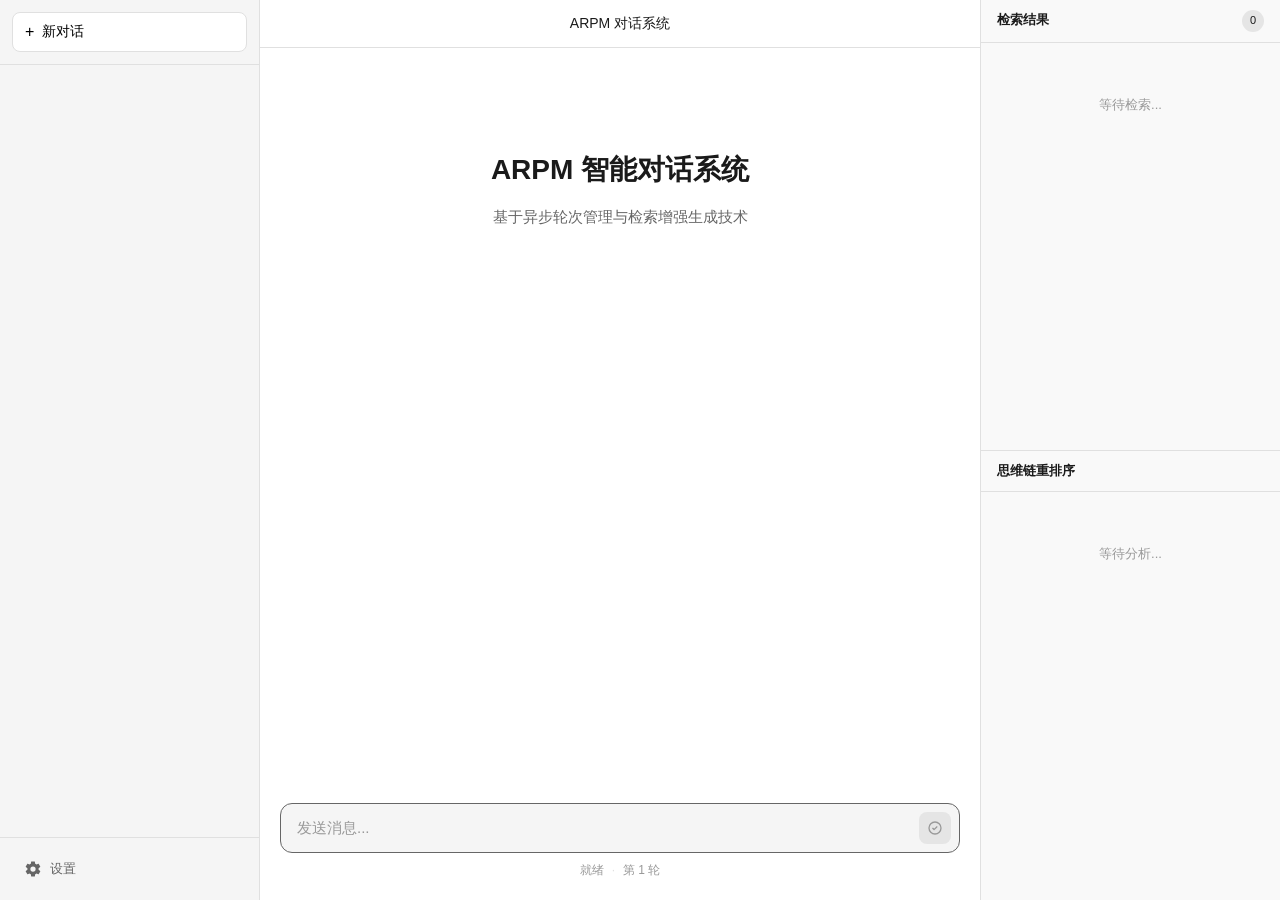
==== templates/index.html @ bab031fd "ARPM[V2.0] 引入memory长短期记忆混合模式，异步处理，提高检索速度" ====
<!DOCTYPE html>
<html lang="zh-CN">
<head>
    <meta charset="UTF-8">
    <meta name="viewport" content="width=device-width, initial-scale=1.0">
    <title>ARPM 对话系统</title>
    <link rel="stylesheet" href="/static/css/style.css">
</head>
<body>
    <div class="app">
        <!-- 侧边栏 -->
        <aside class="sidebar">
            <div class="sidebar-header">
                <button id="new-chat" class="btn-new-chat">
                    <span>+</span>
                    新对话
                </button>
            </div>
            <div class="session-list" id="session-list"></div>
            <div class="sidebar-footer">
                <button id="open-settings" class="btn-settings">
                    <svg viewBox="0 0 24 24" width="18" height="18"><path fill="currentColor" d="M12 15.5A3.5 3.5 0 0 1 8.5 12 3.5 3.5 0 0 1 12 8.5a3.5 3.5 0 0 1 3.5 3.5 3.5 3.5 0 0 1-3.5 3.5m7.43-2.53c.04-.32.07-.64.07-.97 0-.33-.03-.66-.07-1l2.11-1.63c.19-.15.24-.42.12-.64l-2-3.46c-.12-.22-.39-.3-.61-.22l-2.49 1c-.52-.4-1.08-.73-1.69-.98l-.38-2.65C14.46 2.18 14.25 2 14 2h-4c-.25 0-.46.18-.5.42l-.38 2.65c-.61.25-1.17.59-1.69.98l-2.49-1c-.23-.09-.49 0-.61.22l-2 3.46c-.13.22-.07.49.12.64l2.11 1.63c-.04.34-.07.67-.07 1 0 .33.03.66.07.97l-2.11 1.63c-.19.15-.24.42-.12.64l2 3.46c.12.22.39.3.61.22l2.49-1c.52.4 1.08.73 1.69.98l.38 2.65c.04.24.25.42.5.42h4c.25 0 .46-.18.5-.42l.38-2.65c.61-.25 1.17-.59 1.69-.98l2.49 1c.23.09.49 0 .61-.22l2-3.46c.12-.22.07-.49-.12-.64l-2.11-1.63Z"/></svg>
                    设置
                </button>
            </div>
        </aside>

        <!-- 主内容区 -->
        <main class="main">
            <!-- 顶部标题栏 -->
            <header class="header">
                <div class="model-selector" id="model-display">
                    <span>ARPM 对话系统</span>
                </div>
            </header>

            <!-- 聊天区域 -->
            <div class="chat-container" id="chat-container">
                <div class="welcome" id="welcome">
                    <h1>ARPM 智能对话系统</h1>
                    <p>基于异步轮次管理与检索增强生成技术</p>
                </div>
            </div>

            <!-- 输入区域 -->
            <div class="input-container">
                <div class="input-wrapper">
                    <textarea 
                        id="user-input" 
                        placeholder="发送消息..." 
                        rows="1"
                    ></textarea>
                    <div class="input-actions">
                        <button id="btn-send" class="btn-send" disabled>
                            <svg viewBox="0 0 24 24" width="16" height="16"><path fill="currentColor" d="M2 12a10 10 0 1 1 20 0 10 10 0 0 1-20 0Zm18 0a8 8 0 1 0-16 0 8 8 0 0 0 16 0Zm-4.7-2.3a1 1 0 0 1 0 1.4l-4 4a1 1 0 0 1-1.4 0l-2-2a1 1 0 0 1 1.4-1.4L11 12.58l3.3-3.3a1 1 0 0 1 1.4 0Z"/></svg>
                        </button>
                        <button id="btn-stop" class="btn-stop" style="display:none">
                            <svg viewBox="0 0 24 24" width="16" height="16"><path fill="currentColor" d="M12 2a10 10 0 1 0 10 10A10 10 0 0 0 12 2Zm4 11H8v-2h8Z"/></svg>
                        </button>
                    </div>
                </div>
                <div class="input-footer">
                    <span id="status-text">就绪</span>
                    <span class="divider">·</span>
                    <span id="round-text">第 1 轮</span>
                </div>
            </div>
        </main>

        <!-- 右侧信息面板 -->
        <aside class="info-panel" id="info-panel">
            <div class="panel-section">
                <div class="panel-header">
                    <span>检索结果</span>
                    <span id="rag-count" class="count">0</span>
                </div>
                <div class="panel-content" id="rag-content">
                    <div class="empty">等待检索...</div>
                </div>
            </div>
            <div class="panel-section">
                <div class="panel-header">
                    <span>思维链重排序</span>
                </div>
                <div class="panel-content" id="cot-content">
                    <div class="empty">等待分析...</div>
                </div>
            </div>
        </aside>
    </div>

    <!-- 设置弹窗 -->
    <div class="modal" id="settings-modal">
        <div class="modal-content">
            <div class="modal-header">
                <h2>设置</h2>
                <button class="btn-close" id="close-settings">&times;</button>
            </div>
            <div class="modal-body">
                <div class="config-section">
                    <h3>API 配置</h3>
                    <div class="form-item">
                        <label>API 密钥</label>
                        <input type="password" id="cfg-api-key" placeholder="sk-...">
                    </div>
                    <div class="form-item">
                        <label>接口地址</label>
                        <input type="text" id="cfg-base-url" placeholder="https://api.deepseek.com">
                    </div>
                    <div class="form-item">
                        <label>模型名称</label>
                        <input type="text" id="cfg-model" placeholder="deepseek-chat">
                    </div>
                    <button id="test-api" class="btn-secondary">测试连接</button>
                    <span id="test-result"></span>
                </div>

                <div class="config-section">
                    <h3>角色设定</h3>
                    <div class="form-item">
                        <label>系统提示词</label>
                        <textarea id="cfg-system-prompt" rows="3" placeholder="定义 AI 助手的行为和性格..."></textarea>
                    </div>
                </div>

                <div class="config-section">
                    <h3>知识库</h3>
                    <div class="file-upload">
                        <input type="file" id="file-upload" accept=".txt,.md,.json" style="display:none">
                        <button id="upload-file" class="btn-secondary">选择文件</button>
                        <span id="file-name"></span>
                    </div>
                    <div class="progress-container" id="progress-container" style="display:none">
                        <div class="progress-bar">
                            <div class="progress-fill" id="progress-fill"></div>
                        </div>
                        <span id="progress-text">0%</span>
                    </div>
                    <div class="knowledge-info">
                        已加载 <strong id="kb-count">0</strong> 个片段
                    </div>
                </div>

                <div class="config-section">
                    <h3>检索参数</h3>
                    <div class="form-row">
                        <div class="form-item">
                            <label>分块大小</label>
                            <input type="number" id="cfg-chunk-size" value="600" min="100" max="2000" step="100">
                        </div>
                        <div class="form-item">
                            <label>检索数量</label>
                            <input type="number" id="cfg-top-k" value="5" min="1" max="20">
                        </div>
                        <div class="form-item">
                            <label>衰减率</label>
                            <input type="number" id="cfg-decay" value="20" min="1" max="100">
                        </div>
                    </div>
                </div>
            </div>
            <div class="modal-footer">
                <button id="save-settings" class="btn-primary">保存</button>
            </div>
        </div>
    </div>

    <!-- 提示消息 -->
    <div class="toast-container" id="toast-container"></div>

    <script src="/static/js/chat.js"></script>
</body>
</html>
---- static/css/style.css ----
/* ARPM 对话系统 - 简洁风格 */

:root {
    --bg-primary: #ffffff;
    --bg-secondary: #f9f9f9;
    --bg-sidebar: #f5f5f5;
    --bg-hover: #e5e5e5;
    --bg-input: #f5f5f5;
    
    --text-primary: #1a1a1a;
    --text-secondary: #666666;
    --text-tertiary: #999999;
    
    --border-color: #e0e0e0;
    --border-light: #f0f0f0;
    
    --accent: #1a1a1a;
    --accent-hover: #333333;
    --accent-blue: #2563eb;
    --accent-green: #10a37f;
    --accent-red: #ef4444;
    
    --shadow: 0 2px 8px rgba(0,0,0,0.08);
    --shadow-lg: 0 4px 16px rgba(0,0,0,0.12);
    
    --radius-sm: 6px;
    --radius-md: 8px;
    --radius-lg: 12px;
    
    --sidebar-width: 260px;
    --panel-width: 300px;
    --header-height: 48px;
}

* {
    margin: 0;
    padding: 0;
    box-sizing: border-box;
}

html, body {
    height: 100%;
    font-family: -apple-system, BlinkMacSystemFont, "Segoe UI", "Noto Sans SC", "PingFang SC", "Microsoft YaHei", sans-serif;
    font-size: 14px;
    line-height: 1.6;
    color: var(--text-primary);
    background: var(--bg-primary);
}

.app {
    height: 100vh;
    display: flex;
}

/* 侧边栏 */
.sidebar {
    width: var(--sidebar-width);
    background: var(--bg-sidebar);
    border-right: 1px solid var(--border-color);
    display: flex;
    flex-direction: column;
    flex-shrink: 0;
}

.sidebar-header {
    padding: 12px;
    border-bottom: 1px solid var(--border-color);
}

.btn-new-chat {
    width: 100%;
    padding: 10px 12px;
    background: var(--bg-primary);
    border: 1px solid var(--border-color);
    border-radius: var(--radius-md);
    font-size: 14px;
    cursor: pointer;
    display: flex;
    align-items: center;
    gap: 8px;
    transition: all 0.2s;
}

.btn-new-chat:hover {
    background: var(--bg-hover);
    border-color: var(--text-secondary);
}

.btn-new-chat span {
    font-size: 16px;
    font-weight: 300;
}

.session-list {
    flex: 1;
    overflow-y: auto;
    padding: 8px;
}

.session-item {
    padding: 10px 12px;
    border-radius: var(--radius-md);
    cursor: pointer;
    font-size: 13px;
    margin-bottom: 4px;
    transition: background 0.2s;
    display: flex;
    align-items: center;
    justify-content: space-between;
    gap: 8px;
}

.session-item:hover {
    background: var(--bg-hover);
}

.session-item:hover .btn-export {
    opacity: 1;
}

.session-item.active {
    background: var(--bg-hover);
}

.session-name {
    flex: 1;
    overflow: hidden;
    text-overflow: ellipsis;
    white-space: nowrap;
}

.btn-export {
    width: 20px;
    height: 20px;
    border: none;
    background: transparent;
    color: var(--text-tertiary);
    cursor: pointer;
    opacity: 0;
    transition: all 0.2s;
    display: flex;
    align-items: center;
    justify-content: center;
    border-radius: 4px;
    font-size: 12px;
}

.btn-export:hover {
    background: var(--bg-primary);
    color: var(--text-primary);
}

.sidebar-footer {
    padding: 12px;
    border-top: 1px solid var(--border-color);
}

.btn-settings {
    width: 100%;
    padding: 10px 12px;
    background: transparent;
    border: none;
    border-radius: var(--radius-md);
    font-size: 13px;
    color: var(--text-secondary);
    cursor: pointer;
    display: flex;
    align-items: center;
    gap: 8px;
    transition: all 0.2s;
}

.btn-settings:hover {
    background: var(--bg-hover);
    color: var(--text-primary);
}

/* 主内容区 */
.main {
    flex: 1;
    display: flex;
    flex-direction: column;
    min-width: 0;
    background: var(--bg-primary);
}

.header {
    height: var(--header-height);
    border-bottom: 1px solid var(--border-color);
    display: flex;
    align-items: center;
    justify-content: center;
    padding: 0 20px;
}

.model-selector {
    font-size: 14px;
    font-weight: 500;
    color: var(--text-primary);
}

/* 聊天容器 */
.chat-container {
    flex: 1;
    overflow-y: auto;
    padding: 20px 0;
    scroll-behavior: smooth;
}

/* 欢迎消息 */
.welcome {
    text-align: center;
    padding: 80px 20px;
    color: var(--text-secondary);
}

.welcome h1 {
    font-size: 28px;
    font-weight: 600;
    color: var(--text-primary);
    margin-bottom: 12px;
}

.welcome p {
    font-size: 15px;
}

/* 消息样式 */
.message {
    padding: 20px 0;
    border-bottom: 1px solid var(--border-light);
}

.message:last-child {
    border-bottom: none;
}

.message-content-wrapper {
    max-width: 768px;
    margin: 0 auto;
    padding: 0 20px;
    display: flex;
    gap: 16px;
}

.message-avatar {
    width: 28px;
    height: 28px;
    border-radius: 4px;
    display: flex;
    align-items: center;
    justify-content: center;
    font-size: 12px;
    font-weight: 600;
    flex-shrink: 0;
}

.message.assistant .message-avatar {
    background: var(--accent-green);
    color: white;
}

.message.user .message-avatar {
    background: var(--bg-hover);
    color: var(--text-primary);
}

.message-body {
    flex: 1;
    min-width: 0;
}

.message-header {
    font-size: 13px;
    font-weight: 600;
    margin-bottom: 4px;
    color: var(--text-primary);
}

.message-text {
    font-size: 15px;
    line-height: 1.7;
    color: var(--text-primary);
    word-wrap: break-word;
}

.message-text pre {
    background: var(--bg-secondary);
    border: 1px solid var(--border-color);
    border-radius: var(--radius-md);
    padding: 12px;
    margin: 12px 0;
    overflow-x: auto;
}

.message-text code {
    font-family: "SF Mono", Monaco, "Cascadia Code", monospace;
    font-size: 13px;
    background: var(--bg-secondary);
    padding: 2px 6px;
    border-radius: 4px;
}

.message-text pre code {
    background: none;
    padding: 0;
}

.message-text p {
    margin-bottom: 12px;
}

.message-text p:last-child {
    margin-bottom: 0;
}

/* 输入区域 */
.input-container {
    padding: 16px 20px 20px;
    background: var(--bg-primary);
}

.input-wrapper {
    max-width: 768px;
    margin: 0 auto;
    position: relative;
    background: var(--bg-input);
    border: 1px solid var(--border-color);
    border-radius: var(--radius-lg);
    display: flex;
    align-items: flex-end;
    transition: border-color 0.2s;
}

.input-wrapper:focus-within {
    border-color: var(--text-secondary);
}

.input-wrapper textarea {
    flex: 1;
    background: transparent;
    border: none;
    padding: 12px 16px;
    font-size: 15px;
    line-height: 1.5;
    color: var(--text-primary);
    resize: none;
    min-height: 24px;
    max-height: 200px;
    outline: none;
    font-family: inherit;
}

.input-wrapper textarea::placeholder {
    color: var(--text-tertiary);
}

.input-actions {
    padding: 8px;
    display: flex;
    align-items: center;
    gap: 8px;
}

.btn-send, .btn-stop {
    width: 32px;
    height: 32px;
    border-radius: var(--radius-md);
    border: none;
    cursor: pointer;
    display: flex;
    align-items: center;
    justify-content: center;
    transition: all 0.2s;
}

.btn-send {
    background: var(--accent);
    color: white;
}

.btn-send:hover:not(:disabled) {
    background: var(--accent-hover);
}

.btn-send:disabled {
    background: var(--bg-hover);
    color: var(--text-tertiary);
    cursor: not-allowed;
}

.btn-stop {
    background: var(--accent-red);
    color: white;
}

.btn-stop:hover {
    opacity: 0.9;
}

.input-footer {
    max-width: 768px;
    margin: 8px auto 0;
    display: flex;
    align-items: center;
    justify-content: center;
    gap: 8px;
    font-size: 12px;
    color: var(--text-tertiary);
}

.input-footer .divider {
    color: var(--border-color);
}

#status-text.processing {
    color: var(--accent-blue);
}

#status-text.success {
    color: var(--accent-green);
}

#status-text.error {
    color: var(--accent-red);
}

/* 右侧信息面板 */
.info-panel {
    width: var(--panel-width);
    background: var(--bg-secondary);
    border-left: 1px solid var(--border-color);
    display: flex;
    flex-direction: column;
    flex-shrink: 0;
}

.panel-section {
    flex: 1;
    display: flex;
    flex-direction: column;
    overflow: hidden;
    border-bottom: 1px solid var(--border-color);
}

.panel-section:last-child {
    border-bottom: none;
}

.panel-header {
    padding: 10px 16px;
    border-bottom: 1px solid var(--border-color);
    display: flex;
    align-items: center;
    justify-content: space-between;
    font-size: 13px;
    font-weight: 600;
    flex-shrink: 0;
}

.panel-header .count {
    background: var(--bg-hover);
    padding: 2px 8px;
    border-radius: 12px;
    font-size: 11px;
    font-weight: 500;
}

.panel-content {
    flex: 1;
    overflow-y: auto;
    padding: 12px;
}

.panel-content .empty {
    text-align: center;
    padding: 40px 20px;
    color: var(--text-tertiary);
    font-size: 13px;
}

.rag-item {
    background: var(--bg-primary);
    border: 1px solid var(--border-color);
    border-radius: var(--radius-md);
    padding: 10px 12px;
    margin-bottom: 8px;
    font-size: 12px;
    line-height: 1.5;
}

.rag-item:last-child {
    margin-bottom: 0;
}

.rag-index {
    display: inline-block;
    background: var(--accent-blue);
    color: white;
    padding: 2px 6px;
    border-radius: 4px;
    font-size: 10px;
    margin-bottom: 6px;
}

.rag-text {
    color: var(--text-secondary);
    display: -webkit-box;
    -webkit-line-clamp: 3;
    -webkit-box-orient: vertical;
    overflow: hidden;
}

/* 思维链样式 */
.cot-step {
    display: flex;
    gap: 8px;
    padding: 8px;
    margin-bottom: 6px;
    background: var(--bg-primary);
    border: 1px solid var(--border-color);
    border-radius: var(--radius-md);
    font-size: 12px;
    line-height: 1.5;
}

.cot-step:last-child {
    margin-bottom: 0;
}

.cot-step-num {
    width: 18px;
    height: 18px;
    background: var(--accent-blue);
    color: white;
    border-radius: 50%;
    font-size: 10px;
    font-weight: 600;
    display: flex;
    align-items: center;
    justify-content: center;
    flex-shrink: 0;
}

.cot-step-text {
    color: var(--text-secondary);
    flex: 1;
}

/* 弹窗 */
.modal {
    position: fixed;
    inset: 0;
    background: rgba(0,0,0,0.5);
    display: none;
    align-items: center;
    justify-content: center;
    z-index: 1000;
}

.modal.show {
    display: flex;
}

.modal-content {
    background: var(--bg-primary);
    width: 90%;
    max-width: 480px;
    max-height: 85vh;
    border-radius: var(--radius-lg);
    box-shadow: var(--shadow-lg);
    display: flex;
    flex-direction: column;
}

.modal-header {
    padding: 16px 20px;
    border-bottom: 1px solid var(--border-color);
    display: flex;
    align-items: center;
    justify-content: space-between;
}

.modal-header h2 {
    font-size: 16px;
    font-weight: 600;
}

.btn-close {
    background: none;
    border: none;
    font-size: 24px;
    color: var(--text-secondary);
    cursor: pointer;
    width: 32px;
    height: 32px;
    display: flex;
    align-items: center;
    justify-content: center;
    border-radius: var(--radius-md);
    transition: all 0.2s;
}

.btn-close:hover {
    background: var(--bg-hover);
    color: var(--text-primary);
}

.modal-body {
    flex: 1;
    overflow-y: auto;
    padding: 20px;
}

.modal-footer {
    padding: 16px 20px;
    border-top: 1px solid var(--border-color);
    display: flex;
    justify-content: flex-end;
}

/* 配置表单 */
.config-section {
    margin-bottom: 24px;
}

.config-section:last-child {
    margin-bottom: 0;
}

.config-section h3 {
    font-size: 13px;
    font-weight: 600;
    color: var(--text-secondary);
    margin-bottom: 12px;
    text-transform: uppercase;
    letter-spacing: 0.5px;
}

.form-item {
    margin-bottom: 12px;
}

.form-item:last-child {
    margin-bottom: 0;
}

.form-item label {
    display: block;
    font-size: 13px;
    color: var(--text-secondary);
    margin-bottom: 6px;
}

.form-item input,
.form-item textarea {
    width: 100%;
    padding: 10px 12px;
    background: var(--bg-secondary);
    border: 1px solid var(--border-color);
    border-radius: var(--radius-md);
    font-size: 14px;
    color: var(--text-primary);
    font-family: inherit;
    transition: border-color 0.2s;
}

.form-item input:focus,
.form-item textarea:focus {
    outline: none;
    border-color: var(--text-secondary);
}

.form-item textarea {
    resize: vertical;
}

.form-row {
    display: grid;
    grid-template-columns: repeat(3, 1fr);
    gap: 12px;
}

.btn-primary {
    padding: 10px 20px;
    background: var(--accent);
    color: white;
    border: none;
    border-radius: var(--radius-md);
    font-size: 14px;
    font-weight: 500;
    cursor: pointer;
    transition: all 0.2s;
}

.btn-primary:hover {
    background: var(--accent-hover);
}

.btn-secondary {
    padding: 8px 16px;
    background: var(--bg-secondary);
    color: var(--text-primary);
    border: 1px solid var(--border-color);
    border-radius: var(--radius-md);
    font-size: 13px;
    cursor: pointer;
    transition: all 0.2s;
}

.btn-secondary:hover {
    background: var(--bg-hover);
    border-color: var(--text-secondary);
}

/* 文件上传 */
.file-upload {
    display: flex;
    align-items: center;
    gap: 12px;
    margin-bottom: 12px;
}

#file-name {
    font-size: 13px;
    color: var(--text-secondary);
}

/* 进度条 */
.progress-container {
    display: flex;
    align-items: center;
    gap: 12px;
    margin-bottom: 12px;
}

.progress-bar {
    flex: 1;
    height: 6px;
    background: var(--bg-hover);
    border-radius: 3px;
    overflow: hidden;
}

.progress-fill {
    height: 100%;
    background: var(--accent-blue);
    border-radius: 3px;
    transition: width 0.3s;
    width: 0%;
}

#progress-text {
    font-size: 12px;
    color: var(--text-secondary);
    min-width: 40px;
    text-align: right;
}

.knowledge-info {
    padding: 10px 12px;
    background: var(--bg-secondary);
    border-radius: var(--radius-md);
    font-size: 13px;
    color: var(--text-secondary);
}

.knowledge-info strong {
    color: var(--text-primary);
}

#test-result {
    margin-left: 12px;
    font-size: 12px;
}

#test-result.success {
    color: var(--accent-green);
}

#test-result.error {
    color: var(--accent-red);
}

/* Toast */
.toast-container {
    position: fixed;
    bottom: 20px;
    right: 20px;
    display: flex;
    flex-direction: column;
    gap: 8px;
    z-index: 2000;
}

.toast {
    background: var(--bg-primary);
    border: 1px solid var(--border-color);
    border-left: 3px solid var(--accent);
    padding: 12px 16px;
    border-radius: var(--radius-md);
    box-shadow: var(--shadow-lg);
    font-size: 13px;
    animation: slideIn 0.3s ease;
    max-width: 320px;
}

.toast.success {
    border-left-color: var(--accent-green);
}

.toast.error {
    border-left-color: var(--accent-red);
}

@keyframes slideIn {
    from {
        opacity: 0;
        transform: translateX(20px);
    }
    to {
        opacity: 1;
        transform: translateX(0);
    }
}

/* 加载指示器 */
.typing {
    display: flex;
    align-items: center;
    gap: 4px;
    padding: 4px 0;
}

.typing span {
    width: 6px;
    height: 6px;
    background: var(--text-tertiary);
    border-radius: 50%;
    animation: typing 1.4s infinite;
}

.typing span:nth-child(2) {
    animation-delay: 0.2s;
}

.typing span:nth-child(3) {
    animation-delay: 0.4s;
}

@keyframes typing {
    0%, 60%, 100% {
        transform: translateY(0);
    }
    30% {
        transform: translateY(-4px);
    }
}

/* 滚动条 */
::-webkit-scrollbar {
    width: 8px;
    height: 8px;
}

::-webkit-scrollbar-track {
    background: transparent;
}

::-webkit-scrollbar-thumb {
    background: var(--border-color);
    border-radius: 4px;
}

::-webkit-scrollbar-thumb:hover {
    background: var(--text-tertiary);
}

/* 响应式 */
@media (max-width: 1200px) {
    .info-panel {
        display: none;
    }
}

@media (max-width: 768px) {
    .sidebar {
        display: none;
    }
}

/* 隐藏类 */
.hidden {
    display: none !important;
}
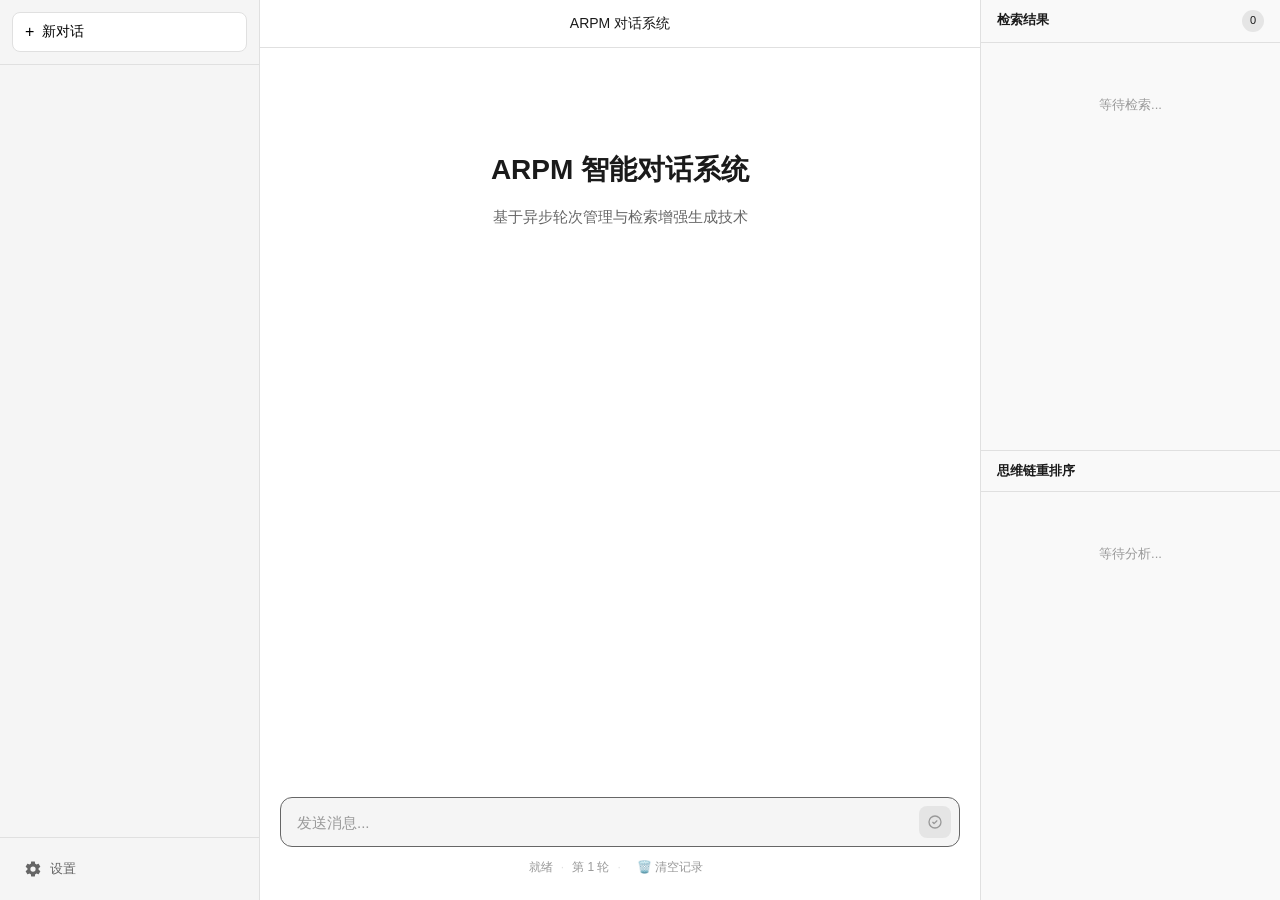
==== commit dadf892e: "ARPM(V3.0) 整体做了工程化，提供了消融实验选项" ====
--- a/templates/index.html
+++ b/templates/index.html
@@ -63,6 +63,10 @@
                     <span id="status-text">就绪</span>
                     <span class="divider">·</span>
                     <span id="round-text">第 1 轮</span>
+                    <span class="divider">·</span>
+                    <button id="btn-clear-chat" class="btn-clear-chat" title="清空当前聊天记录">
+                        🗑️ 清空记录
+                    </button>
                 </div>
             </div>
         </main>
@@ -138,6 +142,7 @@
                     </div>
                     <div class="knowledge-info">
                         已加载 <strong id="kb-count">0</strong> 个片段
+                        <button id="manage-kb" class="btn-link" style="margin-left: 10px;">管理</button>
                     </div>
                 </div>
 
@@ -158,6 +163,84 @@
                         </div>
                     </div>
                 </div>
+
+                <div class="config-section">
+                    <h3>🔬 消融测试 (Ablation Study) <span class="hint-text">关闭特定组件以测试效果</span></h3>
+                    <div class="ablation-panel">
+                        <div class="ablation-item ablation-master">
+                            <label class="ablation-toggle">
+                                <input type="checkbox" id="cfg-arpm-enabled" checked>
+                                <span class="toggle-slider"></span>
+                                <span class="ablation-label">
+                                    <strong>ARPM 检索系统总开关</strong>
+                                    <span class="ablation-desc">启用完整的检索增强功能，关闭后仅使用纯LLM对话</span>
+                                </span>
+                            </label>
+                        </div>
+                        <div class="ablation-divider">▼ 子组件控制 (仅当总开关开启时生效)</div>
+                        <div class="ablation-subitems" id="ablation-subitems">
+                            <div class="ablation-item">
+                                <label class="ablation-toggle">
+                                    <input type="checkbox" id="cfg-bm25-enabled" checked>
+                                    <span class="toggle-slider"></span>
+                                    <span class="ablation-label">
+                                        <strong>BM25+ 混合检索</strong>
+                                        <span class="ablation-desc">启用BM25+关键词检索与向量检索融合</span>
+                                    </span>
+                                </label>
+                            </div>
+                            <div class="ablation-item">
+                                <label class="ablation-toggle">
+                                    <input type="checkbox" id="cfg-cot-rerank" checked>
+                                    <span class="toggle-slider"></span>
+                                    <span class="ablation-label">
+                                        <strong>思维链重排序 (CoT Rerank)</strong>
+                                        <span class="ablation-desc">使用LLM思维链分析结果进行重排序</span>
+                                    </span>
+                                </label>
+                            </div>
+                            <div class="ablation-item">
+                                <label class="ablation-toggle">
+                                    <input type="checkbox" id="cfg-temporal-decay" checked>
+                                    <span class="toggle-slider"></span>
+                                    <span class="ablation-label">
+                                        <strong>时间感知衰减</strong>
+                                        <span class="ablation-desc">根据时间对记忆进行加权处理</span>
+                                    </span>
+                                </label>
+                            </div>
+                            <div class="ablation-item">
+                                <label class="ablation-toggle">
+                                    <input type="checkbox" id="cfg-keyword-boost" checked>
+                                    <span class="toggle-slider"></span>
+                                    <span class="ablation-label">
+                                        <strong>关键词提升</strong>
+                                        <span class="ablation-desc">匹配关键词时提升片段权重</span>
+                                    </span>
+                                </label>
+                            </div>
+                        </div>
+                    </div>
+                </div>
+
+                <div class="config-section">
+                    <h3>📝 实时上下文管理</h3>
+                    <div class="ablation-item">
+                        <label class="ablation-toggle">
+                            <input type="checkbox" id="cfg-auto-chunk" checked>
+                            <span class="toggle-slider"></span>
+                            <span class="ablation-label">
+                                <strong>超长上下文自动切分</strong>
+                                <span class="ablation-desc">当对话上下文超过10K字符时，自动切分并存入知识库</span>
+                            </span>
+                        </label>
+                    </div>
+                    <div class="form-item" style="margin-top: 12px;">
+                        <label>自动切分阈值 (字符数)</label>
+                        <input type="number" id="cfg-auto-chunk-threshold" value="10000" min="5000" max="50000" step="1000">
+                        <span class="hint">建议值: 10000 = 约3000-4000汉字或5000英文单词</span>
+                    </div>
+                </div>
             </div>
             <div class="modal-footer">
                 <button id="save-settings" class="btn-primary">保存</button>
@@ -165,9 +248,332 @@
         </div>
     </div>
 
+    <!-- 知识库管理弹窗 -->
+    <div class="modal" id="kb-modal">
+        <div class="modal-content modal-xlarge">
+            <div class="modal-header">
+                <h2>知识库管理</h2>
+                <div class="kb-header-stats" id="kb-header-stats">加载统计中...</div>
+                <button class="btn-close" id="close-kb">&times;</button>
+            </div>
+            <div class="modal-body kb-container">
+                <!-- 左侧：统计与分类面板 -->
+                <aside class="kb-sidebar">
+                    <div class="kb-stats-panel">
+                        <h3>📊 类型统计</h3>
+                        <div class="kb-stats-list" id="kb-stats-list">
+                            <div class="stat-item" data-filter="all">
+                                <span class="stat-icon">📚</span>
+                                <span class="stat-label">全部片段</span>
+                                <span class="stat-count" id="stat-total">0</span>
+                            </div>
+                            <div class="stat-item" data-filter="blind">
+                                <span class="stat-icon">🔒</span>
+                                <span class="stat-label">时间锁定</span>
+                                <span class="stat-count" id="stat-blind">0</span>
+                            </div>
+                            <div class="stat-item" data-filter="nostalgia">
+                                <span class="stat-icon">📜</span>
+                                <span class="stat-label">怀旧模式</span>
+                                <span class="stat-count" id="stat-nostalgia">0</span>
+                            </div>
+                            <div class="stat-item" data-filter="conditional">
+                                <span class="stat-icon">📋</span>
+                                <span class="stat-label">条件激活</span>
+                                <span class="stat-count" id="stat-conditional">0</span>
+                            </div>
+                            <div class="stat-item" data-filter="keywords">
+                                <span class="stat-icon">🔑</span>
+                                <span class="stat-label">关键词提升</span>
+                                <span class="stat-count" id="stat-keywords">0</span>
+                            </div>
+                            <div class="stat-item" data-filter="scene">
+                                <span class="stat-icon">🎬</span>
+                                <span class="stat-label">场景记忆</span>
+                                <span class="stat-count" id="stat-scene">0</span>
+                            </div>
+                        </div>
+                    </div>
+                    <div class="kb-sources-panel">
+                        <h3>📁 来源分布</h3>
+                        <div class="kb-sources-list" id="kb-sources-list">
+                            <!-- 动态加载 -->
+                        </div>
+                    </div>
+                </aside>
+                
+                <!-- 右侧：片段列表 -->
+                <main class="kb-main">
+                    <div class="kb-toolbar">
+                        <div class="kb-search-box">
+                            <input type="text" id="kb-search" placeholder="关键词搜索...">
+                            <button id="kb-rag-search" class="btn-rag" title="RAG语义检索">🔍 RAG检索</button>
+                        </div>
+                        <div class="kb-toolbar-actions">
+                            <select id="kb-filter">
+                                <option value="all">全部显示</option>
+                                <option value="blind">🔒 已锁定</option>
+                                <option value="nostalgia">📜 怀旧模式</option>
+                                <option value="conditional">📋 有条件</option>
+                                <option value="keywords">🔑 有关键词</option>
+                                <option value="scene">🎬 在场景中</option>
+                            </select>
+                            <select id="kb-page-size">
+                                <option value="20">20条/页</option>
+                                <option value="50" selected>50条/页</option>
+                                <option value="100">100条/页</option>
+                                <option value="200">200条/页</option>
+                            </select>
+                            <button id="kb-refresh" class="btn-icon" title="刷新">🔄</button>
+                        </div>
+                    </div>
+                    
+                    <!-- RAG检索结果区域 -->
+                    <div class="kb-rag-results" id="kb-rag-results" style="display:none">
+                        <div class="rag-header">
+                            <span>RAG检索结果</span>
+                            <button id="kb-clear-rag" class="btn-link">清除</button>
+                        </div>
+                        <div class="rag-query">查询: <span id="rag-query-text"></span></div>
+                    </div>
+                    
+                    <!-- 片段列表 -->
+                    <div class="kb-list-container">
+                        <div class="kb-list-header">
+                            <span class="kb-col-index">#</span>
+                            <span class="kb-col-badges">标记</span>
+                            <span class="kb-col-content">内容预览</span>
+                            <span class="kb-col-source">来源</span>
+                            <span class="kb-col-actions">操作</span>
+                        </div>
+                        <div class="kb-list" id="kb-list">
+                            <div class="kb-loading">加载中...</div>
+                        </div>
+                    </div>
+                    
+                    <!-- 分页 -->
+                    <div class="kb-pagination" id="kb-pagination">
+                        <button id="kb-prev" class="btn-page" disabled>上一页</button>
+                        <span class="page-info" id="page-info">第 1 页 / 共 1 页</span>
+                        <button id="kb-next" class="btn-page" disabled>下一页</button>
+                        <span class="page-total" id="page-total">共 0 条</span>
+                    </div>
+                </main>
+            </div>
+        </div>
+    </div>
+
+    <!-- 条件编辑弹窗 -->
+    <div class="modal" id="condition-modal">
+        <div class="modal-content">
+            <div class="modal-header">
+                <h2>条件激活规则</h2>
+                <button class="btn-close" id="close-condition">&times;</button>
+            </div>
+            <div class="modal-body">
+                <div class="form-item">
+                    <label>
+                        <input type="checkbox" id="cond-enabled"> 启用条件激活
+                    </label>
+                </div>
+                <div class="form-item">
+                    <label>逻辑组合</label>
+                    <select id="cond-logic">
+                        <option value="AND">满足所有条件 (AND)</option>
+                        <option value="OR">满足任一条件 (OR)</option>
+                    </select>
+                </div>
+                <div id="cond-rules">
+                    <!-- 动态添加规则 -->
+                </div>
+                <button id="add-rule" class="btn-secondary">+ 添加规则</button>
+            </div>
+            <div class="modal-footer">
+                <button id="save-condition" class="btn-primary">保存</button>
+            </div>
+        </div>
+    </div>
+
+    <!-- 举报弹窗 -->
+    <div class="modal" id="report-modal">
+        <div class="modal-content report-modal">
+            <div class="modal-header">
+                <h2>🚫 举报内容</h2>
+                <button class="btn-close" id="close-report">&times;</button>
+            </div>
+            <div class="modal-body">
+                <p class="help-text">此回复将被归档并重新生成。请选择举报原因：</p>
+                <div class="report-options">
+                    <label class="report-option">
+                        <input type="radio" name="report-reason" value="harmful">
+                        <span>有害内容（暴力、歧视、危险行为）</span>
+                    </label>
+                    <label class="report-option">
+                        <input type="radio" name="report-reason" value="inappropriate">
+                        <span>不适当内容（色情、露骨内容）</span>
+                    </label>
+                    <label class="report-option">
+                        <input type="radio" name="report-reason" value="misinformation">
+                        <span>错误信息（事实错误、误导性内容）</span>
+                    </label>
+                    <label class="report-option">
+                        <input type="radio" name="report-reason" value="privacy">
+                        <span>隐私泄露（泄露个人信息）</span>
+                    </label>
+                    <label class="report-option">
+                        <input type="radio" name="report-reason" value="spam">
+                        <span>垃圾信息（无关、重复内容）</span>
+                    </label>
+                    <label class="report-option">
+                        <input type="radio" name="report-reason" value="other" checked>
+                        <span>其他原因</span>
+                    </label>
+                </div>
+                <div class="report-detail">
+                    <label>详细说明（可选）</label>
+                    <textarea id="report-detail-text" placeholder="请描述具体问题..."></textarea>
+                </div>
+            </div>
+            <div class="modal-footer">
+                <button id="cancel-report" class="btn-secondary">取消</button>
+                <button id="submit-report" class="btn-primary" style="background: var(--accent-red);">提交举报</button>
+            </div>
+        </div>
+    </div>
+
+    <!-- 清空聊天记录确认弹窗 -->
+    <div class="modal" id="clear-chat-modal">
+        <div class="modal-content" style="max-width: 400px;">
+            <div class="modal-header" style="border-bottom: none; padding-bottom: 0;">
+                <h2 style="width: 100%; text-align: center;">⚠️ 确认清空</h2>
+            </div>
+            <div class="modal-body" style="text-align: center; padding: 20px 30px;">
+                <p style="font-size: 14px; color: var(--text-secondary); line-height: 1.6;">
+                    确定要清空当前会话的所有聊天记录吗？<br>
+                    <strong style="color: var(--text-primary);">此操作不可恢复</strong>
+                </p>
+                <div style="margin-top: 20px; padding: 12px; background: var(--bg-secondary); border-radius: var(--radius-md); font-size: 13px; color: var(--text-tertiary);">
+                    当前会话: <span id="clear-chat-session-name">-</span><br>
+                    消息数量: <span id="clear-chat-msg-count">0</span> 条
+                </div>
+            </div>
+            <div class="modal-footer" style="border-top: none; justify-content: center; gap: 12px;">
+                <button id="cancel-clear-chat" class="btn-secondary" style="min-width: 100px;">取消</button>
+                <button id="confirm-clear-chat" class="btn-primary" style="min-width: 100px; background: var(--accent-red);">确认清空</button>
+            </div>
+        </div>
+    </div>
+
+    <!-- 关键词编辑弹窗 -->
+    <div class="modal" id="keyword-modal">
+        <div class="modal-content">
+            <div class="modal-header">
+                <h2>关键词提升</h2>
+                <button class="btn-close" id="close-keyword">&times;</button>
+            </div>
+            <div class="modal-body">
+                <p class="help-text">设置关键词，当查询匹配时提升该片段的检索得分</p>
+                <div id="keyword-list">
+                    <!-- 动态添加关键词 -->
+                </div>
+                <button id="add-keyword" class="btn-secondary">+ 添加关键词</button>
+            </div>
+            <div class="modal-footer">
+                <button id="save-keywords" class="btn-primary">保存</button>
+            </div>
+        </div>
+    </div>
+
+    <!-- 怀旧模式弹窗 -->
+    <div class="modal" id="nostalgia-modal">
+        <div class="modal-content">
+            <div class="modal-header">
+                <h2>怀旧模式</h2>
+                <button class="btn-close" id="close-nostalgia">&times;</button>
+            </div>
+            <div class="modal-body">
+                <p class="help-text">与时间衰减相反，越久远的记忆权重越高</p>
+                <div class="form-item">
+                    <label>
+                        <input type="checkbox" id="nostalgia-enabled"> 启用怀旧模式
+                    </label>
+                </div>
+                <div class="form-item">
+                    <label>怀旧因子 (每轮提升比例)</label>
+                    <input type="number" id="nostalgia-factor" value="0.01" step="0.001" min="0.001" max="0.1">
+                    <span class="hint">默认 0.01 = 每轮提升 1%，最大 3 倍</span>
+                </div>
+            </div>
+            <div class="modal-footer">
+                <button id="save-nostalgia" class="btn-primary">保存</button>
+            </div>
+        </div>
+    </div>
+
+    <!-- 场景管理弹窗 -->
+    <div class="modal" id="scene-modal">
+        <div class="modal-content modal-large">
+            <div class="modal-header">
+                <h2>场景管理</h2>
+                <button class="btn-close" id="close-scene">&times;</button>
+            </div>
+            <div class="modal-body">
+                <div id="scene-list-view">
+                    <div class="scene-toolbar">
+                        <button id="new-scene" class="btn-secondary">+ 创建场景</button>
+                    </div>
+                    <div id="scene-list">
+                        <div class="empty">加载中...</div>
+                    </div>
+                </div>
+                <div id="scene-form" style="display:none">
+                    <div class="form-item">
+                        <label>起始轮次</label>
+                        <input type="number" id="scene-start-round" value="1" min="1">
+                    </div>
+                    <div class="form-item">
+                        <label>结束轮次</label>
+                        <input type="number" id="scene-end-round" value="10" min="1">
+                    </div>
+                    <div class="form-item">
+                        <label>场景标题</label>
+                        <input type="text" id="scene-title" placeholder="例如：第一章：初遇">
+                    </div>
+                    <div class="form-item">
+                        <label>场景摘要</label>
+                        <textarea id="scene-summary" rows="3" placeholder="简述场景内容..."></textarea>
+                    </div>
+                </div>
+            </div>
+            <div class="modal-footer" id="scene-footer" style="display:none">
+                <button id="save-scene" class="btn-primary">保存</button>
+            </div>
+        </div>
+    </div>
+
+    <!-- 诊断系统弹窗 -->
+    <div class="modal" id="diag-modal">
+        <div class="modal-content modal-large">
+            <div class="modal-header">
+                <h2>系统诊断</h2>
+                <button class="btn-close" id="close-diag">&times;</button>
+            </div>
+            <div class="modal-body">
+                <div class="diag-toolbar">
+                    <button id="run-diag" class="btn-secondary">运行诊断</button>
+                    <button id="run-diag-fix" class="btn-primary">自动修复并诊断</button>
+                </div>
+                <div id="diag-results">
+                    <div class="empty">点击运行诊断</div>
+                </div>
+            </div>
+        </div>
+    </div>
+
     <!-- 提示消息 -->
     <div class="toast-container" id="toast-container"></div>
 
-    <script src="/static/js/chat.js"></script>
+    <script src="/static/js/kb-manager.js"></script>
+<script src="/static/js/chat.js"></script>
 </body>
 </html>
--- a/static/css/style.css
+++ b/static/css/style.css
@@ -893,3 +893,1194 @@
 .hidden {
     display: none !important;
 }
+
+/* 知识库管理 */
+.btn-link {
+    background: none;
+    border: none;
+    color: var(--accent-blue);
+    cursor: pointer;
+    font-size: 13px;
+}
+
+.btn-link:hover {
+    text-decoration: underline;
+}
+
+.modal-large {
+    width: 700px;
+    max-width: 90vw;
+    max-height: 80vh;
+}
+
+.kb-toolbar {
+    display: flex;
+    gap: 12px;
+    margin-bottom: 16px;
+}
+
+.kb-toolbar input {
+    flex: 1;
+    padding: 8px 12px;
+    border: 1px solid var(--border-color);
+    border-radius: var(--radius-md);
+}
+
+.kb-toolbar select {
+    padding: 8px 12px;
+    border: 1px solid var(--border-color);
+    border-radius: var(--radius-md);
+    background: white;
+}
+
+.kb-list {
+    max-height: 500px;
+    overflow-y: auto;
+}
+
+.kb-item {
+    border: 1px solid var(--border-color);
+    border-radius: var(--radius-md);
+    padding: 12px;
+    margin-bottom: 8px;
+    background: var(--bg-secondary);
+}
+
+.kb-item-header {
+    display: flex;
+    justify-content: space-between;
+    align-items: center;
+    margin-bottom: 8px;
+}
+
+.kb-item-title {
+    font-weight: 500;
+    font-size: 13px;
+}
+
+.kb-item-badges {
+    display: flex;
+    gap: 4px;
+}
+
+.badge {
+    font-size: 12px;
+    padding: 2px 4px;
+    border-radius: 4px;
+}
+
+.badge.blind {
+    background: #fef3c7;
+}
+
+.badge.conditional {
+    background: #dbeafe;
+}
+
+.kb-item-text {
+    font-size: 12px;
+    color: var(--text-secondary);
+    line-height: 1.5;
+    margin-bottom: 8px;
+}
+
+.kb-item-actions {
+    display: flex;
+    gap: 8px;
+}
+
+.btn-icon {
+    background: none;
+    border: 1px solid var(--border-color);
+    border-radius: var(--radius-sm);
+    padding: 4px 8px;
+    cursor: pointer;
+    font-size: 14px;
+    transition: all 0.2s;
+}
+
+.btn-icon:hover {
+    background: var(--bg-hover);
+}
+
+.btn-icon.active {
+    background: var(--accent);
+    color: white;
+    border-color: var(--accent);
+}
+
+.btn-danger {
+    color: var(--accent-red);
+    border-color: var(--accent-red);
+}
+
+.btn-danger:hover {
+    background: var(--accent-red);
+    color: white;
+}
+
+/* 条件编辑 */
+.cond-rule {
+    border: 1px solid var(--border-color);
+    border-radius: var(--radius-md);
+    padding: 12px;
+    margin-bottom: 12px;
+    background: var(--bg-secondary);
+}
+
+.rule-header {
+    display: flex;
+    align-items: center;
+    gap: 12px;
+    margin-bottom: 8px;
+}
+
+.rule-header select {
+    padding: 6px 10px;
+    border: 1px solid var(--border-color);
+    border-radius: var(--radius-sm);
+    background: white;
+}
+
+.rule-header label {
+    display: flex;
+    align-items: center;
+    gap: 4px;
+    font-size: 13px;
+    color: var(--text-secondary);
+}
+
+.rule-settings {
+    display: flex;
+    flex-direction: column;
+    gap: 8px;
+}
+
+.rule-settings input,
+.rule-settings select {
+    padding: 8px 12px;
+    border: 1px solid var(--border-color);
+    border-radius: var(--radius-sm);
+}
+
+/* 新增徽章样式 */
+.badge.nostalgia {
+    background: #fde68a;
+    color: #92400e;
+}
+
+.badge.keywords {
+    background: #ddd6fe;
+    color: #5b21b6;
+}
+
+.badge.scene {
+    background: #c7d2fe;
+    color: #3730a3;
+}
+
+/* 关键词编辑 */
+.keyword-item {
+    display: flex;
+    gap: 8px;
+    margin-bottom: 8px;
+    align-items: center;
+}
+
+.keyword-item input[type="text"] {
+    flex: 1;
+    padding: 8px 12px;
+    border: 1px solid var(--border-color);
+    border-radius: var(--radius-sm);
+}
+
+.keyword-item input[type="number"] {
+    width: 80px;
+    padding: 8px 12px;
+    border: 1px solid var(--border-color);
+    border-radius: var(--radius-sm);
+}
+
+.help-text {
+    color: var(--text-secondary);
+    font-size: 13px;
+    margin-bottom: 16px;
+}
+
+.hint {
+    color: var(--text-tertiary);
+    font-size: 12px;
+    margin-top: 4px;
+    display: block;
+}
+
+/* 场景管理 */
+.scene-toolbar {
+    margin-bottom: 16px;
+}
+
+.scene-item {
+    display: flex;
+    align-items: center;
+    padding: 12px;
+    border: 1px solid var(--border-color);
+    border-radius: var(--radius-md);
+    margin-bottom: 8px;
+    background: var(--bg-secondary);
+}
+
+.scene-title {
+    flex: 1;
+    font-weight: 500;
+}
+
+.scene-range {
+    color: var(--text-secondary);
+    font-size: 13px;
+    margin-right: 12px;
+}
+
+/* 诊断系统 */
+.diag-toolbar {
+    display: flex;
+    gap: 12px;
+    margin-bottom: 16px;
+}
+
+.diag-summary {
+    padding: 16px;
+    border-radius: var(--radius-md);
+    margin-bottom: 16px;
+}
+
+.diag-summary.healthy {
+    background: #dcfce7;
+    color: #166534;
+}
+
+.diag-summary.unhealthy {
+    background: #fee2e2;
+    color: #991b1b;
+}
+
+.diag-checks {
+    max-height: 400px;
+    overflow-y: auto;
+}
+
+.diag-check {
+    display: flex;
+    align-items: center;
+    padding: 10px 12px;
+    border-bottom: 1px solid var(--border-light);
+    gap: 12px;
+}
+
+.diag-check.ok {
+    color: var(--text-secondary);
+}
+
+.diag-check.warning {
+    background: #fef3c7;
+}
+
+.diag-check.error {
+    background: #fee2e2;
+}
+
+.diag-icon {
+    font-size: 16px;
+}
+
+.diag-name {
+    font-weight: 500;
+    min-width: 120px;
+}
+
+.diag-message {
+    flex: 1;
+    color: var(--text-secondary);
+    font-size: 13px;
+}
+
+/* 知识库过滤下拉 */
+#kb-filter {
+    padding: 8px 12px;
+    border: 1px solid var(--border-color);
+    border-radius: var(--radius-md);
+    background: white;
+    min-width: 120px;
+}
+
+
+/* ============================================
+   新版知识库管理样式 - 增强版
+   ============================================ */
+
+/* 弹窗尺寸 */
+.modal-xlarge {
+    width: 90vw;
+    max-width: 1200px;
+    height: 85vh;
+    max-height: 900px;
+}
+
+.modal-xlarge .modal-body {
+    padding: 0;
+    overflow: hidden;
+}
+
+.kb-header-stats {
+    font-size: 13px;
+    color: var(--text-secondary);
+    margin-left: auto;
+    margin-right: 16px;
+}
+
+/* 知识库容器布局 */
+.kb-container {
+    display: flex;
+    height: 100%;
+}
+
+/* 左侧边栏 */
+.kb-sidebar {
+    width: 220px;
+    background: var(--bg-secondary);
+    border-right: 1px solid var(--border-color);
+    display: flex;
+    flex-direction: column;
+    overflow-y: auto;
+}
+
+.kb-sidebar h3 {
+    font-size: 12px;
+    font-weight: 600;
+    color: var(--text-secondary);
+    padding: 12px 16px 8px;
+    text-transform: uppercase;
+    letter-spacing: 0.5px;
+}
+
+/* 统计面板 */
+.kb-stats-panel {
+    border-bottom: 1px solid var(--border-color);
+    padding-bottom: 8px;
+}
+
+.kb-stats-list {
+    padding: 0 8px;
+}
+
+.stat-item {
+    display: flex;
+    align-items: center;
+    padding: 8px 12px;
+    border-radius: var(--radius-md);
+    cursor: pointer;
+    transition: all 0.2s;
+    margin-bottom: 2px;
+}
+
+.stat-item:hover {
+    background: var(--bg-hover);
+}
+
+.stat-item.active {
+    background: var(--accent);
+    color: white;
+}
+
+.stat-item.active .stat-count {
+    background: rgba(255,255,255,0.2);
+    color: white;
+}
+
+.stat-icon {
+    font-size: 14px;
+    margin-right: 8px;
+    width: 20px;
+    text-align: center;
+}
+
+.stat-label {
+    flex: 1;
+    font-size: 13px;
+}
+
+.stat-count {
+    font-size: 12px;
+    font-weight: 600;
+    padding: 2px 8px;
+    background: var(--bg-hover);
+    border-radius: 12px;
+    min-width: 28px;
+    text-align: center;
+}
+
+/* 来源面板 */
+.kb-sources-panel {
+    flex: 1;
+    overflow-y: auto;
+}
+
+.kb-sources-list {
+    padding: 0 16px 16px;
+}
+
+.source-item {
+    display: flex;
+    align-items: center;
+    padding: 6px 8px;
+    font-size: 12px;
+    color: var(--text-secondary);
+    border-radius: var(--radius-sm);
+    cursor: pointer;
+    margin-bottom: 2px;
+}
+
+.source-item:hover {
+    background: var(--bg-hover);
+    color: var(--text-primary);
+}
+
+.source-name {
+    flex: 1;
+    overflow: hidden;
+    text-overflow: ellipsis;
+    white-space: nowrap;
+}
+
+.source-count {
+    font-size: 11px;
+    color: var(--text-tertiary);
+    margin-left: 8px;
+}
+
+/* 主内容区 */
+.kb-main {
+    flex: 1;
+    display: flex;
+    flex-direction: column;
+    min-width: 0;
+}
+
+/* 工具栏 */
+.kb-toolbar {
+    display: flex;
+    align-items: center;
+    gap: 12px;
+    padding: 16px;
+    border-bottom: 1px solid var(--border-color);
+    background: var(--bg-primary);
+}
+
+.kb-search-box {
+    flex: 1;
+    display: flex;
+    gap: 8px;
+}
+
+.kb-search-box input {
+    flex: 1;
+    padding: 8px 12px;
+    border: 1px solid var(--border-color);
+    border-radius: var(--radius-md);
+    font-size: 14px;
+}
+
+.kb-search-box input:focus {
+    outline: none;
+    border-color: var(--accent-blue);
+}
+
+.btn-rag {
+    padding: 8px 16px;
+    background: var(--accent-blue);
+    color: white;
+    border: none;
+    border-radius: var(--radius-md);
+    font-size: 13px;
+    cursor: pointer;
+    white-space: nowrap;
+    transition: all 0.2s;
+}
+
+.btn-rag:hover {
+    background: #1d4ed8;
+}
+
+.btn-rag:disabled {
+    opacity: 0.6;
+    cursor: not-allowed;
+}
+
+.kb-toolbar-actions {
+    display: flex;
+    gap: 8px;
+}
+
+.kb-toolbar-actions select {
+    padding: 8px 12px;
+    border: 1px solid var(--border-color);
+    border-radius: var(--radius-md);
+    background: white;
+    font-size: 13px;
+}
+
+/* RAG结果区域 */
+.kb-rag-results {
+    background: #eff6ff;
+    border-bottom: 1px solid #dbeafe;
+    padding: 12px 16px;
+}
+
+.kb-rag-results .rag-header {
+    display: flex;
+    justify-content: space-between;
+    align-items: center;
+    font-weight: 600;
+    font-size: 13px;
+    color: #1e40af;
+    margin-bottom: 4px;
+}
+
+.kb-rag-results .rag-query {
+    font-size: 12px;
+    color: #3b82f6;
+}
+
+/* 列表容器 */
+.kb-list-container {
+    flex: 1;
+    overflow: hidden;
+    display: flex;
+    flex-direction: column;
+}
+
+.kb-list-header {
+    display: grid;
+    grid-template-columns: 50px 80px 1fr 120px 140px;
+    gap: 12px;
+    padding: 10px 16px;
+    background: var(--bg-secondary);
+    border-bottom: 1px solid var(--border-color);
+    font-size: 12px;
+    font-weight: 600;
+    color: var(--text-secondary);
+}
+
+.kb-list {
+    flex: 1;
+    overflow-y: auto;
+    padding: 8px 0;
+}
+
+.kb-loading {
+    text-align: center;
+    padding: 40px;
+    color: var(--text-tertiary);
+}
+
+.kb-empty {
+    text-align: center;
+    padding: 60px 20px;
+    color: var(--text-tertiary);
+}
+
+.kb-empty-icon {
+    font-size: 48px;
+    margin-bottom: 16px;
+    opacity: 0.5;
+}
+
+/* 知识片段项 */
+.kb-row {
+    display: grid;
+    grid-template-columns: 50px 80px 1fr 120px 140px;
+    gap: 12px;
+    padding: 12px 16px;
+    border-bottom: 1px solid var(--border-light);
+    align-items: start;
+    transition: background 0.15s;
+}
+
+.kb-row:hover {
+    background: var(--bg-secondary);
+}
+
+.kb-row.loading {
+    opacity: 0.6;
+    pointer-events: none;
+}
+
+.kb-col-index {
+    font-size: 12px;
+    color: var(--text-tertiary);
+    font-family: monospace;
+    padding-top: 4px;
+}
+
+.kb-col-badges {
+    display: flex;
+    flex-wrap: wrap;
+    gap: 4px;
+}
+
+.kb-col-content {
+    min-width: 0;
+}
+
+.kb-text-preview {
+    font-size: 13px;
+    line-height: 1.5;
+    color: var(--text-primary);
+    display: -webkit-box;
+    -webkit-line-clamp: 2;
+    -webkit-box-orient: vertical;
+    overflow: hidden;
+    cursor: pointer;
+}
+
+.kb-text-preview:hover {
+    color: var(--accent-blue);
+}
+
+.kb-text-full {
+    font-size: 13px;
+    line-height: 1.6;
+    color: var(--text-primary);
+    padding: 12px;
+    background: var(--bg-secondary);
+    border-radius: var(--radius-md);
+    margin-top: 8px;
+    white-space: pre-wrap;
+}
+
+.kb-col-source {
+    font-size: 12px;
+    color: var(--text-secondary);
+    overflow: hidden;
+    text-overflow: ellipsis;
+    white-space: nowrap;
+}
+
+.kb-col-actions {
+    display: flex;
+    gap: 4px;
+    justify-content: flex-end;
+}
+
+.kb-col-actions .btn-icon {
+    width: 28px;
+    height: 28px;
+    padding: 0;
+    display: flex;
+    align-items: center;
+    justify-content: center;
+}
+
+/* 小徽章 */
+.badge-mini {
+    font-size: 11px;
+    padding: 2px 5px;
+    border-radius: 4px;
+    cursor: help;
+}
+
+/* 分页 */
+.kb-pagination {
+    display: flex;
+    align-items: center;
+    justify-content: center;
+    gap: 16px;
+    padding: 12px 16px;
+    border-top: 1px solid var(--border-color);
+    background: var(--bg-secondary);
+}
+
+.btn-page {
+    padding: 6px 16px;
+    background: white;
+    border: 1px solid var(--border-color);
+    border-radius: var(--radius-md);
+    font-size: 13px;
+    cursor: pointer;
+    transition: all 0.2s;
+}
+
+.btn-page:hover:not(:disabled) {
+    background: var(--bg-hover);
+    border-color: var(--text-secondary);
+}
+
+.btn-page:disabled {
+    opacity: 0.5;
+    cursor: not-allowed;
+}
+
+.page-info {
+    font-size: 13px;
+    color: var(--text-secondary);
+}
+
+.page-total {
+    font-size: 12px;
+    color: var(--text-tertiary);
+    margin-left: 8px;
+}
+
+/* 操作状态指示器 */
+.kb-action-status {
+    position: fixed;
+    top: 20px;
+    left: 50%;
+    transform: translateX(-50%);
+    background: var(--bg-primary);
+    border: 1px solid var(--border-color);
+    border-radius: var(--radius-lg);
+    padding: 12px 24px;
+    box-shadow: var(--shadow-lg);
+    display: flex;
+    align-items: center;
+    gap: 12px;
+    z-index: 3000;
+    animation: slideDown 0.3s ease;
+}
+
+.kb-action-status.success {
+    border-color: var(--accent-green);
+}
+
+.kb-action-status.error {
+    border-color: var(--accent-red);
+}
+
+.kb-action-status.processing {
+    border-color: var(--accent-blue);
+}
+
+@keyframes slideDown {
+    from {
+        opacity: 0;
+        transform: translateX(-50%) translateY(-20px);
+    }
+    to {
+        opacity: 1;
+        transform: translateX(-50%) translateY(0);
+    }
+}
+
+.status-spinner {
+    width: 16px;
+    height: 16px;
+    border: 2px solid var(--border-color);
+    border-top-color: var(--accent-blue);
+    border-radius: 50%;
+    animation: spin 1s linear infinite;
+}
+
+@keyframes spin {
+    to { transform: rotate(360deg); }
+}
+
+/* 文本展开动画 */
+.kb-text-full {
+    animation: expand 0.2s ease;
+}
+
+@keyframes expand {
+    from {
+        opacity: 0;
+        transform: translateY(-10px);
+    }
+    to {
+        opacity: 1;
+        transform: translateY(0);
+    }
+}
+
+/* 响应式调整 */
+@media (max-width: 1024px) {
+    .kb-sidebar {
+        width: 180px;
+    }
+    
+    .kb-list-header,
+    .kb-row {
+        grid-template-columns: 40px 70px 1fr 100px 120px;
+    }
+}
+
+@media (max-width: 768px) {
+    .modal-xlarge {
+        width: 95vw;
+        height: 90vh;
+    }
+    
+    .kb-sidebar {
+        display: none;
+    }
+    
+    .kb-list-header,
+    .kb-row {
+        grid-template-columns: 40px 1fr 80px;
+    }
+    
+    .kb-col-badges,
+    .kb-col-source {
+        display: none;
+    }
+}
+
+
+/* ============================================
+   消融测试 (Ablation Study) 样式
+   ============================================ */
+
+.ablation-panel {
+    background: var(--bg-secondary);
+    border-radius: var(--radius-md);
+    padding: 16px;
+}
+
+.ablation-item {
+    margin-bottom: 12px;
+}
+
+.ablation-item:last-child {
+    margin-bottom: 0;
+}
+
+.ablation-master {
+    background: white;
+    border: 2px solid var(--accent-blue);
+    border-radius: var(--radius-md);
+    padding: 16px;
+    margin-bottom: 12px;
+}
+
+.ablation-master.disabled {
+    border-color: var(--border-color);
+    opacity: 0.7;
+}
+
+.ablation-divider {
+    text-align: center;
+    font-size: 11px;
+    color: var(--text-tertiary);
+    margin: 12px 0;
+    padding: 4px;
+}
+
+.ablation-subitems {
+    padding-left: 12px;
+    border-left: 2px solid var(--border-color);
+}
+
+.ablation-subitems.disabled {
+    opacity: 0.5;
+    pointer-events: none;
+}
+
+.ablation-toggle {
+    display: flex;
+    align-items: flex-start;
+    gap: 12px;
+    cursor: pointer;
+}
+
+.ablation-toggle input {
+    display: none;
+}
+
+.toggle-slider {
+    width: 44px;
+    height: 24px;
+    background: var(--border-color);
+    border-radius: 12px;
+    position: relative;
+    flex-shrink: 0;
+    transition: background 0.3s;
+}
+
+.toggle-slider::after {
+    content: '';
+    position: absolute;
+    width: 20px;
+    height: 20px;
+    background: white;
+    border-radius: 50%;
+    top: 2px;
+    left: 2px;
+    transition: transform 0.3s;
+    box-shadow: 0 1px 3px rgba(0,0,0,0.2);
+}
+
+.ablation-toggle input:checked + .toggle-slider {
+    background: var(--accent-green);
+}
+
+.ablation-toggle input:checked + .toggle-slider::after {
+    transform: translateX(20px);
+}
+
+.ablation-label {
+    display: flex;
+    flex-direction: column;
+    gap: 4px;
+}
+
+.ablation-label strong {
+    font-size: 14px;
+    color: var(--text-primary);
+}
+
+.ablation-desc {
+    font-size: 12px;
+    color: var(--text-secondary);
+}
+
+.hint-text {
+    font-size: 11px;
+    color: var(--text-tertiary);
+    font-weight: normal;
+    text-transform: none;
+    margin-left: 8px;
+}
+
+.config-section .hint {
+    font-size: 11px;
+    color: var(--text-tertiary);
+    margin-top: 6px;
+    display: block;
+}
+
+/* 消融测试警告提示 */
+.ablation-warning {
+    background: #fef3c7;
+    border: 1px solid #fcd34d;
+    border-radius: var(--radius-md);
+    padding: 12px 16px;
+    margin-top: 16px;
+    font-size: 13px;
+    color: #92400e;
+    display: flex;
+    align-items: center;
+    gap: 8px;
+}
+
+.ablation-warning.hidden {
+    display: none;
+}
+
+
+/* ============================================
+   消息反馈机制样式
+   ============================================ */
+
+.message-feedback {
+    display: flex;
+    align-items: center;
+    gap: 8px;
+    margin-top: 8px;
+    padding-top: 8px;
+    border-top: 1px solid var(--border-light);
+    opacity: 0;
+    transition: opacity 0.2s;
+}
+
+.message:hover .message-feedback {
+    opacity: 1;
+}
+
+.feedback-btn {
+    display: flex;
+    align-items: center;
+    gap: 4px;
+    padding: 4px 10px;
+    border: 1px solid var(--border-color);
+    border-radius: var(--radius-sm);
+    background: var(--bg-primary);
+    color: var(--text-secondary);
+    font-size: 12px;
+    cursor: pointer;
+    transition: all 0.2s;
+}
+
+.feedback-btn:hover {
+    background: var(--bg-hover);
+    border-color: var(--text-secondary);
+}
+
+.feedback-btn.liked {
+    background: #dcfce7;
+    border-color: var(--accent-green);
+    color: var(--accent-green);
+}
+
+.feedback-btn.disliked {
+    background: #fee2e2;
+    border-color: var(--accent-red);
+    color: var(--accent-red);
+}
+
+.feedback-btn.report {
+    margin-left: auto;
+    color: var(--accent-red);
+    border-color: var(--accent-red);
+}
+
+.feedback-btn.report:hover {
+    background: var(--accent-red);
+    color: white;
+}
+
+.feedback-btn:disabled {
+    opacity: 0.5;
+    cursor: not-allowed;
+}
+
+.feedback-status {
+    font-size: 12px;
+    color: var(--text-tertiary);
+    margin-left: 8px;
+}
+
+/* 举报弹窗 */
+.report-modal {
+    max-width: 400px;
+}
+
+.report-options {
+    display: flex;
+    flex-direction: column;
+    gap: 8px;
+    margin: 16px 0;
+}
+
+.report-option {
+    display: flex;
+    align-items: center;
+    gap: 8px;
+    padding: 12px;
+    border: 1px solid var(--border-color);
+    border-radius: var(--radius-md);
+    cursor: pointer;
+    transition: all 0.2s;
+}
+
+.report-option:hover {
+    background: var(--bg-secondary);
+    border-color: var(--text-secondary);
+}
+
+.report-option input {
+    width: 18px;
+    height: 18px;
+}
+
+.report-detail {
+    margin-top: 12px;
+}
+
+.report-detail textarea {
+    width: 100%;
+    min-height: 80px;
+    padding: 10px;
+    border: 1px solid var(--border-color);
+    border-radius: var(--radius-md);
+    font-size: 13px;
+    resize: vertical;
+}
+
+/* 重新生成动画 */
+.message.regenerating {
+    opacity: 0.6;
+}
+
+.regenerate-indicator {
+    display: flex;
+    align-items: center;
+    gap: 8px;
+    color: var(--accent-blue);
+    font-size: 13px;
+    padding: 8px 0;
+}
+
+.regenerate-indicator .spinner {
+    width: 14px;
+    height: 14px;
+    border: 2px solid var(--border-color);
+    border-top-color: var(--accent-blue);
+    border-radius: 50%;
+    animation: spin 1s linear infinite;
+}
+
+/* 归档标签 */
+.archived-tag {
+    display: inline-block;
+    font-size: 10px;
+    padding: 2px 6px;
+    background: #fef3c7;
+    color: #92400e;
+    border-radius: 4px;
+    margin-left: 8px;
+}
+
+/* ============================================
+   清空聊天记录按钮样式
+   ============================================ */
+
+.btn-clear-chat {
+    background: none;
+    border: none;
+    color: var(--text-tertiary);
+    font-size: 12px;
+    cursor: pointer;
+    padding: 4px 8px;
+    border-radius: var(--radius-sm);
+    transition: all 0.2s;
+    display: flex;
+    align-items: center;
+    gap: 4px;
+}
+
+.btn-clear-chat:hover {
+    color: var(--accent-red);
+    background: rgba(239, 68, 68, 0.1);
+}
+
+/* 删除单条消息按钮 */
+.feedback-btn.delete-msg {
+    color: var(--text-tertiary);
+    border-color: transparent;
+    opacity: 0;
+    transition: opacity 0.2s;
+}
+
+.message:hover .feedback-btn.delete-msg {
+    opacity: 1;
+}
+
+.feedback-btn.delete-msg:hover {
+    color: var(--accent-red);
+    border-color: var(--accent-red);
+    background: rgba(239, 68, 68, 0.1);
+}
+
+/* 确认弹窗特殊样式 */
+#clear-chat-modal .modal-content {
+    animation: fadeIn 0.2s ease;
+}
+
+@keyframes fadeIn {
+    from {
+        opacity: 0;
+        transform: scale(0.95);
+    }
+    to {
+        opacity: 1;
+        transform: scale(1);
+    }
+}
